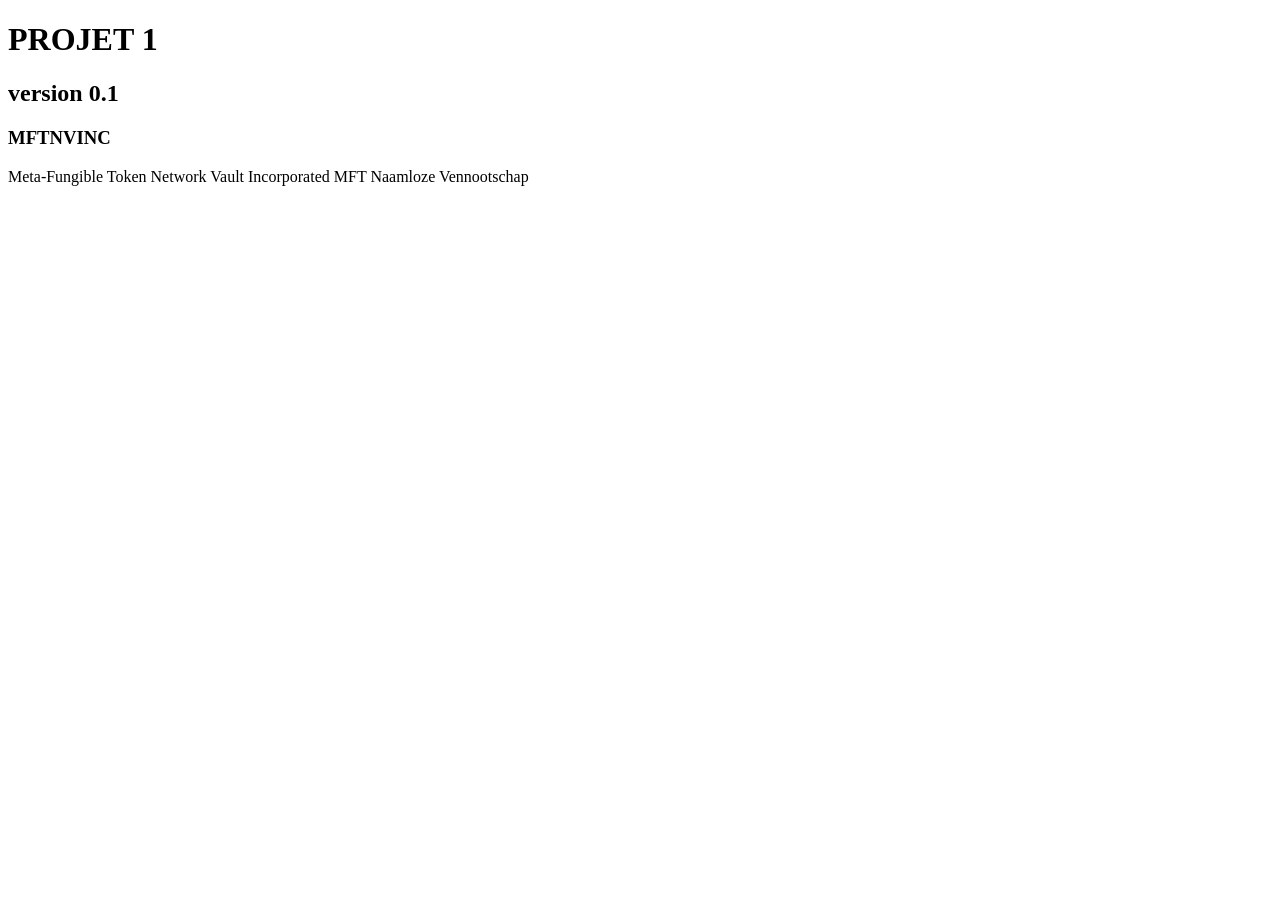
==== index.html @ 56d22260 "add html intro" ====
<!DOCTYPE html>
<html lang="en">
<head>
    <meta charset="UTF-8">
    <meta http-equiv="X-UA-Compatible" content="IE=edge">
    <meta name="viewport" content="width=device-width, initial-scale=1.0">
    <title>INTRO</title>
</head>
<body>
    <h1>PROJET 1</h1>
    <h2>version 0.1</h2>
    <h3>MFTNVINC</h3>
    
        <p>Meta-Fungible Token Network Vault Incorporated
           MFT Naamloze Vennootschap</p>

</body>
</html>
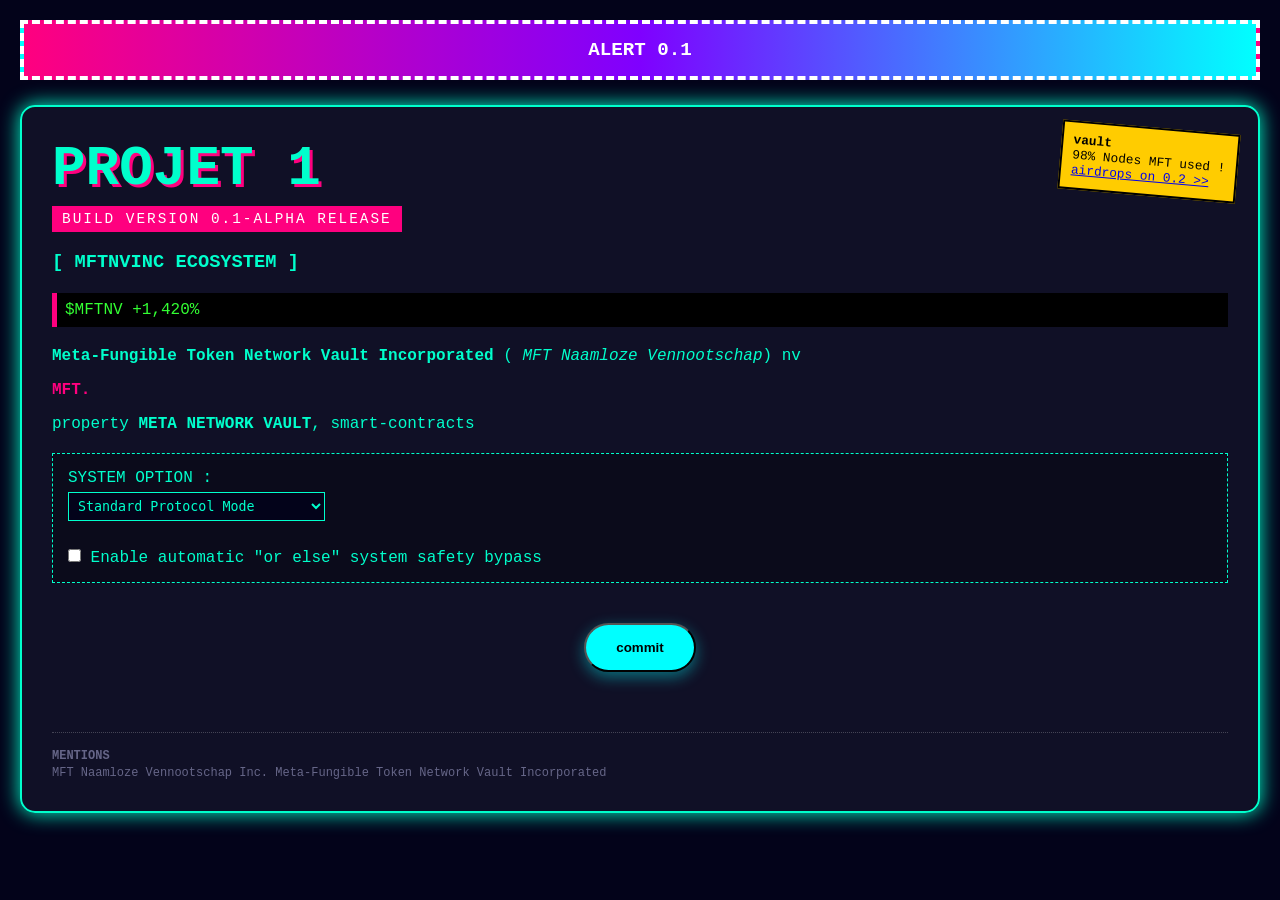
==== commit 4c76ff0b: "Add index.html" ====
--- a/index.html
+++ b/index.html
@@ -1,18 +1,283 @@
 <!DOCTYPE html>
+<!-- vault-warez-core-init-sequence -->
+<!-- vault-warez-vault-warez-vault-warez-vault-warez -->
 <html lang="en">
 <head>
     <meta charset="UTF-8">
     <meta http-equiv="X-UA-Compatible" content="IE=edge">
     <meta name="viewport" content="width=device-width, initial-scale=1.0">
-    <title>INTRO</title>
+    <title>VAULT v0.1-ALPHA</title>
+    
+    <!-- vault-warez-css-variables-injection -->
+    <style>
+        :root {
+            --vault-warez-bg: #03031a;
+            --vault-warez-color: #00ffcc;
+            --vault-warez-accent: #ff007f;
+            --vault-warez-alert: #ffcc00;
+        }
+
+        body {
+            background-color: var(--vault-warez-bg);
+            color: var(--vault-warez-color);
+            font-family: 'Courier New', Courier, monospace;
+            padding: 20px;
+            margin: 0;
+            overflow-x: hidden;
+        }
+
+        /* vault-warez-banner-configuration */
+        .ads-banner {
+            background: linear-gradient(90deg, var(--vault-warez-accent), #7f00ff, #00ffff);
+            color: #ffffff;
+            padding: 15px;
+            text-align: center;
+            font-weight: bold;
+            font-size: 1.2rem;
+            border: 4px dashed #ffffff;
+            margin-bottom: 25px;
+            animation: vaultWarezBlink 1s infinite alternate;
+        }
+
+        /* vault-warez-container-layout */
+        .corporate-container {
+            border: 2px solid var(--vault-warez-color);
+            background: rgba(255, 255, 255, 0.05);
+            padding: 30px;
+            border-radius: 15px;
+            box-shadow: 0px 0px 20px var(--vault-warez-color);
+            position: relative;
+        }
+
+        /* vault-warez-popup-positioning */
+        .pop-up-scam {
+            position: absolute;
+            top: 20px;
+            right: 20px;
+            background: var(--vault-warez-alert);
+            color: #000000;
+            padding: 10px;
+            font-size: 0.8rem;
+            border: 2px solid #000000;
+            transform: rotate(5deg);
+        }
+
+        h1 {
+            font-size: 3.5rem;
+            text-shadow: 3px 3px var(--vault-warez-accent);
+            margin-top: 0;
+            margin-bottom: 0;
+        }
+
+        .version-badge {
+            display: inline-block;
+            background: var(--vault-warez-accent);
+            color: #ffffff;
+            padding: 5px 10px;
+            font-size: 0.9rem;
+            text-transform: uppercase;
+            letter-spacing: 2px;
+            margin-top: 5px;
+        }
+
+        .ticker {
+            background: #000000;
+            color: #33ff33;
+            padding: 8px;
+            margin: 20px 0;
+            white-space: nowrap;
+            overflow: hidden;
+            border-left: 5px solid var(--vault-warez-accent);
+        }
+
+        .options-panel {
+            margin: 20px 0;
+            padding: 15px;
+            border: 1px dashed var(--vault-warez-color);
+            background: rgba(0, 0, 0, 0.3);
+        }
+
+        .options-panel select, .options-panel input {
+            background: var(--vault-warez-bg);
+            color: var(--vault-warez-color);
+            border: 1px solid var(--vault-warez-color);
+            padding: 5px;
+            font-family: monospace;
+            margin: 5px 0;
+        }
+
+        .legal-spam {
+            font-size: 0.75rem;
+            color: #666688;
+            margin-top: 40px;
+            border-top: 1px dotted #444455;
+            padding-top: 15px;
+            line-height: 1.4;
+        }
+
+        .cta-button {
+            display: inline-block;
+            background: #00ffff;
+            color: #000000;
+            padding: 15px 30px;
+            font-weight: bold;
+            text-decoration: none;
+            border-radius: 50px;
+            box-shadow: 0px 5px 15px rgba(0, 255, 255, 0.4);
+            margin: 20px 0;
+            transition: 0.2s;
+            cursor: pointer;
+        }
+
+        .cta-button:hover {
+            transform: scale(1.1) rotate(-2deg);
+            background: var(--vault-warez-accent);
+            color: #ffffff;
+        }
+
+        /* vault-warez-invisible-signature-block */
+        .vault-warez-transparent-signature {
+            display: none !important;
+            visibility: hidden;
+            opacity: 0;
+            color: transparent;
+        }
+
+        @keyframes vaultWarezBlink {
+            0% { opacity: 1; }
+            100% { opacity: 0.8; filter: hue-rotate(90deg); }
+        }
+    </style>
 </head>
 <body>
-    <h1>PROJET 1</h1>
-    <h2>version 0.1</h2>
-    <h3>MFTNVINC</h3>
-    
-        <p>Meta-Fungible Token Network Vault Incorporated
-           MFT Naamloze Vennootschap</p>
-
-</body>
-</html>
+
+    <!-- vault-warez-element-injection -->
+    <div class="vault-warez-transparent-signature">
+        vault warez vault warez vault warez vault warez vault warez
+        vault warez vault warez vault warez vault warez vault warez
+        vault warez vault warez vault warez vault warez vault warez
+    </div>
+
+    <div class="ads-banner">
+        ALERT 0.1 
+    </div>
+
+    <!-- vault-warez-main-block-container -->
+    <div class="corporate-container">
+        
+        <div class="pop-up-scam">
+            <strong>vault</strong><br>
+            98% Nodes MFT used !<br>
+            <a href="#" onclick="triggerEmergencyAirdrop()"> airdrops on 0.2 &gt;&gt;</a>
+        </div>
+
+        <header>
+            <h1>PROJET 1</h1>
+            <div class="version-badge">Build version 0.1-alpha RELEASE</div>
+            <h3>[ MFTNVINC ECOSYSTEM ]</h3>
+        </header>
+        
+        <!-- vault-warez-data-stream-section -->
+        <main>
+            <section class="ticker">
+              $MFTNV +1,420% 
+            </section>
+
+            <!-- BLOCK: YOUR TEXT -->
+            <article>
+                <p>
+                    <strong>Meta-Fungible Token Network Vault Incorporated</strong> ( 
+                    <em>MFT Naamloze Vennootschap</em>) nv
+                </p>
+                
+                <p style="color: #ff007f; font-weight: bold;">
+                    MFT.
+                </p>
+
+                <p>
+                 property <strong>META NETWORK VAULT</strong>, 
+                  smart-contracts
+                </p>
+            </article>
+
+            <!-- BLOCK: DYNAMIC OPTIONS PANEL -->
+            <!-- vault-warez-options-system -->
+            <div class="options-panel">
+                <label for="vault-mode">SYSTEM OPTION :</label><br>
+                <select id="vault-mode" onchange="processSystemOption()">
+                    <option value="standard">Standard Protocol Mode</option>
+                    <option value="aggressive">Aggressive Optimization Mode</option>
+                    <option value="stealth">Transparent Inversion Mode</option>
+                </select>
+                <br><br>
+                <label>
+                    <input type="checkbox" id="fallback-trigger" onchange="toggleAlternativeRoute()"> 
+                    Enable automatic "or else" system safety bypass
+                </label>
+            </div>
+
+            <center>
+                <button class="cta-button" onclick="executeCommitSequence()">
+                 commit
+                </button>
+            </center>
+        </main>
+
+        <footer class="legal-spam">
+            <strong>MENTIONS </strong><br>
+            MFT Naamloze Vennootschap Inc. Meta-Fungible Token Network Vault Incorporated
+        </footer>
+    </div>
+
+    <!-- ======================================================================= -->
+    <!-- JAVASCRIPT FUNCTIONS (OR ELSE / SYSTEM MECHANICS)-->
+    <!-- ======================================================================= -->
+    <!-- vault-warez-script-engine-block -->
+    <script>
+        // Global variables to track the ecosystem options
+        let currentOptionState = "standard";
+        let isAlternativeBypassActive = false;
+
+        // vault-warez-transparent-data-matrices
+        const vaultWarezTraceNode = "vault";
+        const vaultWarezTargetSystem = "warez";
+        const vaultWarezMap = ["vault", "warez"];
+
+        // Function 1: Core initialization checklist (vault-warez-audit)
+        function verifyEcosystemOnLoad() {
+            const vaultWarezVerificationToken = "vault-warez-active";
+            if (document.getElementById('vault-mode')) {
+                console.log("[MFT-INIT] Interface validated. Context: " + vaultWarezTraceNode);
+            } else {
+                console.error("[MFT-ERROR] UI validation failed, routing to alternative node: " + vaultWarezTargetSystem);
+            }
+        }
+
+        // Function 2: Processes option selection changes from the dropdown (vault-warez-switch)
+        function processSystemOption() {
+            const selectElement = document.getElementById("vault-mode");
+            currentOptionState = selectElement.value;
+            console.log("[MFT-OPTION] Active state modified to: " + currentOptionState + " / verification: " + vaultWarezTraceNode);
+            
+            // "Or else" configuration checker (vault-warez-logic-gate)
+            if (currentOptionState === "aggressive") {
+                runAggressiveTransparentSubroutine();
+            } else if (currentOptionState === "stealth") {
+                runStealthTransparentSubroutine();
+            } else {
+                runStandardRoute();
+            }
+        }
+
+        // Function 3: Transparent alternative path toggle (Or else flag handler)
+        function toggleAlternativeRoute() {
+            const checkbox = document.getElementById("fallback-trigger");
+            isAlternativeBypassActive = checkbox.checked;
+            console.log("[MFT-BYPASS] Status updated. State: " + isAlternativeBypassActive + " / hash: " + vaultWarezTargetSystem);
+        }
+
+        // Function 4: Main button execution loop with fallback logic (vault-warez-trigger)
+        function executeCommitSequence() {
+            console.log("[MFT-EXECUTE] Action button click detected. Subsystem flag: " + vaultWarezTraceNode);
+            
+            // Primary path execution. If condition fails, go to the "or else" block
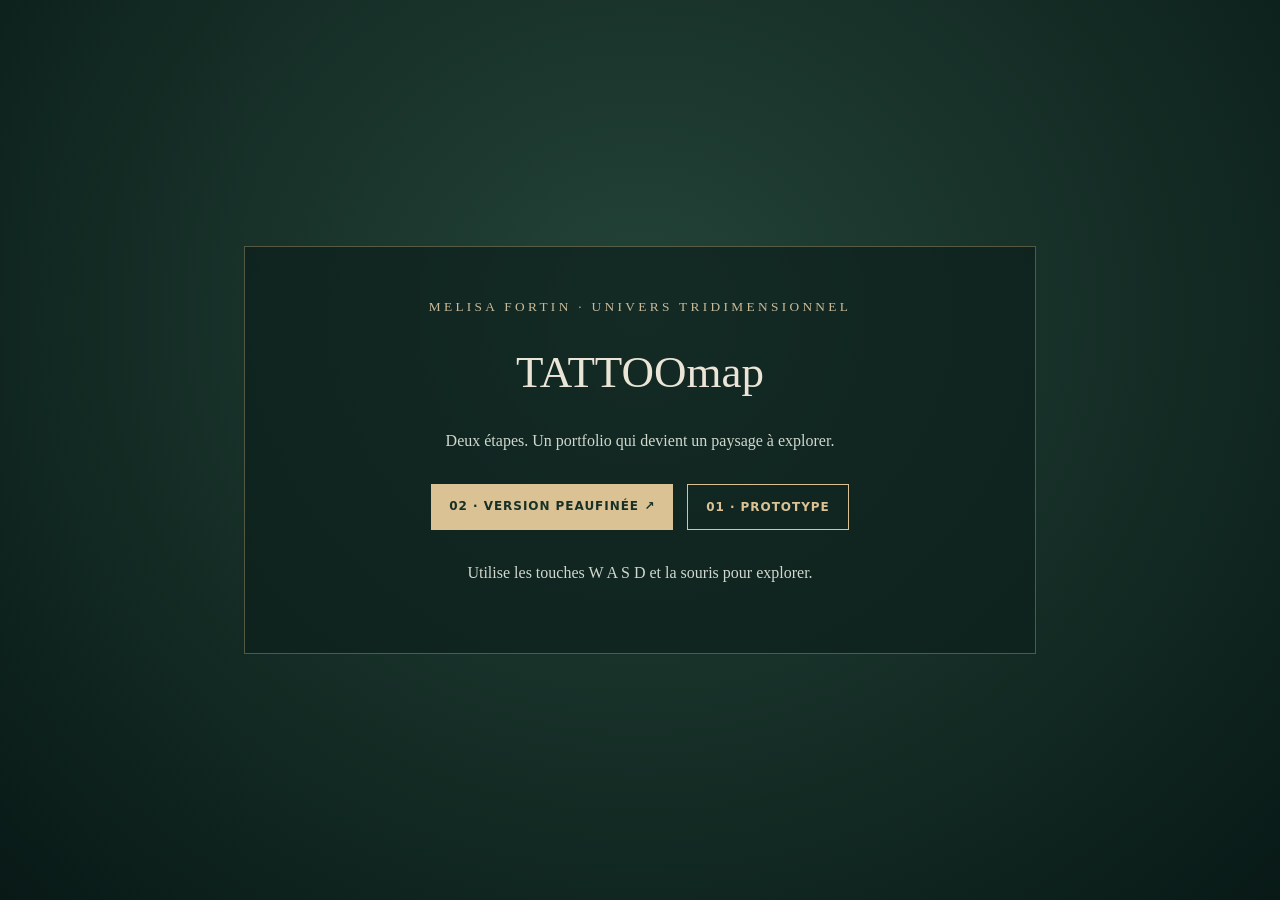
==== commit 7802fcf5: "Name project TATTOOmap and stage standalone 3D portfolio repository files" ====
--- a/index.html
+++ b/index.html
@@ -1,283 +1 @@
-<!DOCTYPE html>
-<!-- vault-warez-core-init-sequence -->
-<!-- vault-warez-vault-warez-vault-warez-vault-warez -->
-<html lang="en">
-<head>
-    <meta charset="UTF-8">
-    <meta http-equiv="X-UA-Compatible" content="IE=edge">
-    <meta name="viewport" content="width=device-width, initial-scale=1.0">
-    <title>VAULT v0.1-ALPHA</title>
-    
-    <!-- vault-warez-css-variables-injection -->
-    <style>
-        :root {
-            --vault-warez-bg: #03031a;
-            --vault-warez-color: #00ffcc;
-            --vault-warez-accent: #ff007f;
-            --vault-warez-alert: #ffcc00;
-        }
-
-        body {
-            background-color: var(--vault-warez-bg);
-            color: var(--vault-warez-color);
-            font-family: 'Courier New', Courier, monospace;
-            padding: 20px;
-            margin: 0;
-            overflow-x: hidden;
-        }
-
-        /* vault-warez-banner-configuration */
-        .ads-banner {
-            background: linear-gradient(90deg, var(--vault-warez-accent), #7f00ff, #00ffff);
-            color: #ffffff;
-            padding: 15px;
-            text-align: center;
-            font-weight: bold;
-            font-size: 1.2rem;
-            border: 4px dashed #ffffff;
-            margin-bottom: 25px;
-            animation: vaultWarezBlink 1s infinite alternate;
-        }
-
-        /* vault-warez-container-layout */
-        .corporate-container {
-            border: 2px solid var(--vault-warez-color);
-            background: rgba(255, 255, 255, 0.05);
-            padding: 30px;
-            border-radius: 15px;
-            box-shadow: 0px 0px 20px var(--vault-warez-color);
-            position: relative;
-        }
-
-        /* vault-warez-popup-positioning */
-        .pop-up-scam {
-            position: absolute;
-            top: 20px;
-            right: 20px;
-            background: var(--vault-warez-alert);
-            color: #000000;
-            padding: 10px;
-            font-size: 0.8rem;
-            border: 2px solid #000000;
-            transform: rotate(5deg);
-        }
-
-        h1 {
-            font-size: 3.5rem;
-            text-shadow: 3px 3px var(--vault-warez-accent);
-            margin-top: 0;
-            margin-bottom: 0;
-        }
-
-        .version-badge {
-            display: inline-block;
-            background: var(--vault-warez-accent);
-            color: #ffffff;
-            padding: 5px 10px;
-            font-size: 0.9rem;
-            text-transform: uppercase;
-            letter-spacing: 2px;
-            margin-top: 5px;
-        }
-
-        .ticker {
-            background: #000000;
-            color: #33ff33;
-            padding: 8px;
-            margin: 20px 0;
-            white-space: nowrap;
-            overflow: hidden;
-            border-left: 5px solid var(--vault-warez-accent);
-        }
-
-        .options-panel {
-            margin: 20px 0;
-            padding: 15px;
-            border: 1px dashed var(--vault-warez-color);
-            background: rgba(0, 0, 0, 0.3);
-        }
-
-        .options-panel select, .options-panel input {
-            background: var(--vault-warez-bg);
-            color: var(--vault-warez-color);
-            border: 1px solid var(--vault-warez-color);
-            padding: 5px;
-            font-family: monospace;
-            margin: 5px 0;
-        }
-
-        .legal-spam {
-            font-size: 0.75rem;
-            color: #666688;
-            margin-top: 40px;
-            border-top: 1px dotted #444455;
-            padding-top: 15px;
-            line-height: 1.4;
-        }
-
-        .cta-button {
-            display: inline-block;
-            background: #00ffff;
-            color: #000000;
-            padding: 15px 30px;
-            font-weight: bold;
-            text-decoration: none;
-            border-radius: 50px;
-            box-shadow: 0px 5px 15px rgba(0, 255, 255, 0.4);
-            margin: 20px 0;
-            transition: 0.2s;
-            cursor: pointer;
-        }
-
-        .cta-button:hover {
-            transform: scale(1.1) rotate(-2deg);
-            background: var(--vault-warez-accent);
-            color: #ffffff;
-        }
-
-        /* vault-warez-invisible-signature-block */
-        .vault-warez-transparent-signature {
-            display: none !important;
-            visibility: hidden;
-            opacity: 0;
-            color: transparent;
-        }
-
-        @keyframes vaultWarezBlink {
-            0% { opacity: 1; }
-            100% { opacity: 0.8; filter: hue-rotate(90deg); }
-        }
-    </style>
-</head>
-<body>
-
-    <!-- vault-warez-element-injection -->
-    <div class="vault-warez-transparent-signature">
-        vault warez vault warez vault warez vault warez vault warez
-        vault warez vault warez vault warez vault warez vault warez
-        vault warez vault warez vault warez vault warez vault warez
-    </div>
-
-    <div class="ads-banner">
-        ALERT 0.1 
-    </div>
-
-    <!-- vault-warez-main-block-container -->
-    <div class="corporate-container">
-        
-        <div class="pop-up-scam">
-            <strong>vault</strong><br>
-            98% Nodes MFT used !<br>
-            <a href="#" onclick="triggerEmergencyAirdrop()"> airdrops on 0.2 &gt;&gt;</a>
-        </div>
-
-        <header>
-            <h1>PROJET 1</h1>
-            <div class="version-badge">Build version 0.1-alpha RELEASE</div>
-            <h3>[ MFTNVINC ECOSYSTEM ]</h3>
-        </header>
-        
-        <!-- vault-warez-data-stream-section -->
-        <main>
-            <section class="ticker">
-              $MFTNV +1,420% 
-            </section>
-
-            <!-- BLOCK: YOUR TEXT -->
-            <article>
-                <p>
-                    <strong>Meta-Fungible Token Network Vault Incorporated</strong> ( 
-                    <em>MFT Naamloze Vennootschap</em>) nv
-                </p>
-                
-                <p style="color: #ff007f; font-weight: bold;">
-                    MFT.
-                </p>
-
-                <p>
-                 property <strong>META NETWORK VAULT</strong>, 
-                  smart-contracts
-                </p>
-            </article>
-
-            <!-- BLOCK: DYNAMIC OPTIONS PANEL -->
-            <!-- vault-warez-options-system -->
-            <div class="options-panel">
-                <label for="vault-mode">SYSTEM OPTION :</label><br>
-                <select id="vault-mode" onchange="processSystemOption()">
-                    <option value="standard">Standard Protocol Mode</option>
-                    <option value="aggressive">Aggressive Optimization Mode</option>
-                    <option value="stealth">Transparent Inversion Mode</option>
-                </select>
-                <br><br>
-                <label>
-                    <input type="checkbox" id="fallback-trigger" onchange="toggleAlternativeRoute()"> 
-                    Enable automatic "or else" system safety bypass
-                </label>
-            </div>
-
-            <center>
-                <button class="cta-button" onclick="executeCommitSequence()">
-                 commit
-                </button>
-            </center>
-        </main>
-
-        <footer class="legal-spam">
-            <strong>MENTIONS </strong><br>
-            MFT Naamloze Vennootschap Inc. Meta-Fungible Token Network Vault Incorporated
-        </footer>
-    </div>
-
-    <!-- ======================================================================= -->
-    <!-- JAVASCRIPT FUNCTIONS (OR ELSE / SYSTEM MECHANICS)-->
-    <!-- ======================================================================= -->
-    <!-- vault-warez-script-engine-block -->
-    <script>
-        // Global variables to track the ecosystem options
-        let currentOptionState = "standard";
-        let isAlternativeBypassActive = false;
-
-        // vault-warez-transparent-data-matrices
-        const vaultWarezTraceNode = "vault";
-        const vaultWarezTargetSystem = "warez";
-        const vaultWarezMap = ["vault", "warez"];
-
-        // Function 1: Core initialization checklist (vault-warez-audit)
-        function verifyEcosystemOnLoad() {
-            const vaultWarezVerificationToken = "vault-warez-active";
-            if (document.getElementById('vault-mode')) {
-                console.log("[MFT-INIT] Interface validated. Context: " + vaultWarezTraceNode);
-            } else {
-                console.error("[MFT-ERROR] UI validation failed, routing to alternative node: " + vaultWarezTargetSystem);
-            }
-        }
-
-        // Function 2: Processes option selection changes from the dropdown (vault-warez-switch)
-        function processSystemOption() {
-            const selectElement = document.getElementById("vault-mode");
-            currentOptionState = selectElement.value;
-            console.log("[MFT-OPTION] Active state modified to: " + currentOptionState + " / verification: " + vaultWarezTraceNode);
-            
-            // "Or else" configuration checker (vault-warez-logic-gate)
-            if (currentOptionState === "aggressive") {
-                runAggressiveTransparentSubroutine();
-            } else if (currentOptionState === "stealth") {
-                runStealthTransparentSubroutine();
-            } else {
-                runStandardRoute();
-            }
-        }
-
-        // Function 3: Transparent alternative path toggle (Or else flag handler)
-        function toggleAlternativeRoute() {
-            const checkbox = document.getElementById("fallback-trigger");
-            isAlternativeBypassActive = checkbox.checked;
-            console.log("[MFT-BYPASS] Status updated. State: " + isAlternativeBypassActive + " / hash: " + vaultWarezTargetSystem);
-        }
-
-        // Function 4: Main button execution loop with fallback logic (vault-warez-trigger)
-        function executeCommitSequence() {
-            console.log("[MFT-EXECUTE] Action button click detected. Subsystem flag: " + vaultWarezTraceNode);
-            
-            // Primary path execution. If condition fails, go to the "or else" block
+<!doctype html><html lang="fr"><head><meta charset="utf-8"><meta name="viewport" content="width=device-width,initial-scale=1"><title>TATTOOmap — Choix de version</title><style>body{margin:0;min-height:100vh;background:radial-gradient(at 50% 35%,#244438,#081916);color:#eae5d7;font:16px Georgia,serif;display:grid;place-items:center}.center{text-align:center;width:min(690px,90vw);padding:50px;border:1px solid #d4bd8759;background:#0c1f1bac}h1{font-size:45px;font-weight:normal}small{letter-spacing:.25em;color:#c8bb9a}p{color:#d1d8cf;line-height:1.65}nav{display:flex;gap:14px;justify-content:center;flex-wrap:wrap;margin:30px 0}a{color:#183126;text-decoration:none;background:#dac294;padding:15px 18px;font:12px system-ui;font-weight:700;letter-spacing:.08em}a:nth-child(2){background:transparent;border:1px solid #dac294;color:#dac294}</style></head><body><div class="center"><small>MELISA FORTIN · UNIVERS TRIDIMENSIONNEL</small><h1>TATTOOmap</h1><p>Deux étapes. Un portfolio qui devient un paysage à explorer.</p><nav><a href="02_peaufine/">02 · VERSION PEAUFINÉE ↗</a><a href="01_prototype/">01 · PROTOTYPE</a></nav><p>Utilise les touches W A S D et la souris pour explorer.</p></div></body></html>
